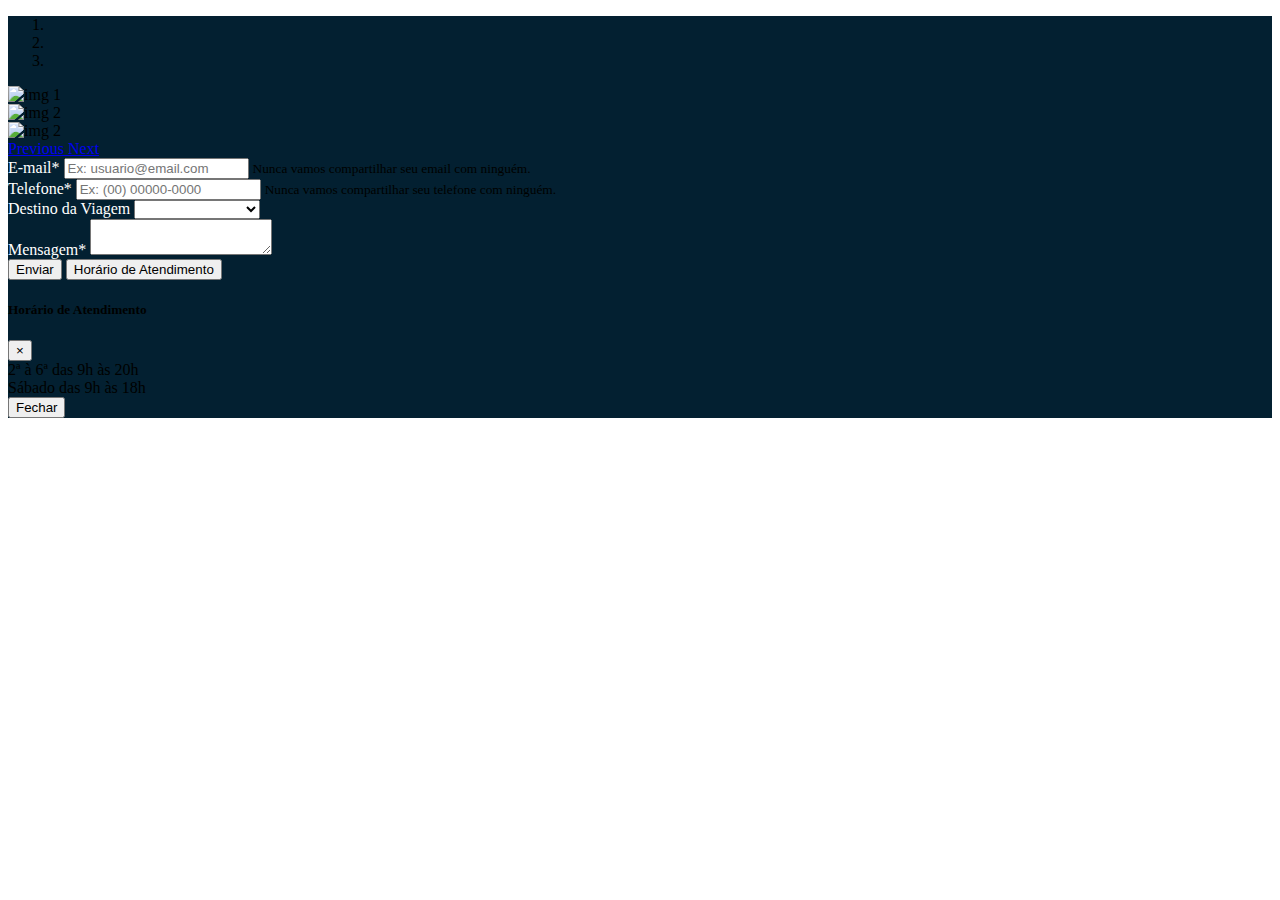
==== Aula 6 - Bootstrap/Exercícios/index2.html @ d83890a0 "Aula 6" ====
<!DOCTYPE html>
<html lang="pt-BR">
<head>
    <meta charset="UTF-8">
    <meta name="viewport" content="width=device-width, initial-scale=1.0">
    
    <link rel="stylesheet" href="https://stackpath.bootstrapcdn.com/bootstrap/4.5.0/css/bootstrap.min.css" integrity="sha384-9aIt2nRpC12Uk9gS9baDl411NQApFmC26EwAOH8WgZl5MYYxFfc+NcPb1dKGj7Sk" crossorigin="anonymous">
    
    <title>Formulário</title>
    
</head>

<body>
    
    <div class="container-fluid" style="background-color: #032031;">                 
        <div class="row justify-content-center">
            <div class="col-12 pl-0 pr-0">
                <div id="carouselExampleIndicators" class="carousel slide" data-ride="carousel">
                    <ol class="carousel-indicators">
                      <li data-target="#carouselExampleIndicators" data-slide-to="0" class="active"></li>
                      <li data-target="#carouselExampleIndicators" data-slide-to="1"></li>
                      <li data-target="#carouselExampleIndicators" data-slide-to="2"></li>
                    </ol>
                    <div class="carousel-inner">
                        <div class="carousel-item active">
                            <img src="imagens/viagem1.jpg" class="d-block w-100" alt="img 1">
                        </div>                    
                        <div class="carousel-item">
                            <img src="imagens/viagem2.jpg" class="d-block w-100" alt="img 2">
                        </div>  
                        <div class="carousel-item">
                            <img src="imagens/viagem3.jpg" class="d-block w-100" alt="img 2">
                        </div>         
                    </div>  
                    <a class="carousel-control-prev" href="#carouselExampleControls" role="button" data-slide="prev">
                        <span class="carousel-control-prev-icon" aria-hidden="true"></span>
                        <span class="sr-only">Previous</span>
                    </a>
                    <a class="carousel-control-next" href="#carouselExampleControls" role="button" data-slide="next">
                        <span class="carousel-control-next-icon" aria-hidden="true"></span>
                        <span class="sr-only">Next</span>
                    </a>
                </div>
            </div>
        </div>    
        <div class="row justify-content-center">
            <div class="col-12 col-md-6 pt-3 pb-3">        
                <form style="align-content: center;">
                    <div class="form-group">                        
                        <label for="email" style="color: white;">E-mail*</E-mail></label>
                        <input type="email" class="form-control" id="email" aria-describedby="emailHelp" placeholder="Ex: usuario@email.com" required>
                        <small id="emailHelp" class="form-text text-muted">Nunca vamos compartilhar seu email com ninguém.</small>
                    </div>
                    
                    <div class="form-group">
                        <label for="phone" style="color: white;">Telefone*</label>
                        <input type="text" class="form-control" id="phone" aria-describedby="phonelHelp"placeholder="Ex: (00) 00000-0000" required>
                        <small id="phoneHelp" class="form-text text-muted">Nunca vamos compartilhar seu telefone com ninguém.</small>
                    </div>

                    <div class="form-group">
                        <label for="destino" style="color: white;">Destino da Viagem</label>
                        <select class="form-control" id="destino">
                            <option></option>
                            <option>África</option>
                            <option>América Central</option>                                              
                            <option>América do Norte</option>
                            <option>América do Sul</option>
                            <option>Ásia</option>
                            <option>Europa</option>                        
                            <option>Oceania</option>
                        </select>
                    </div>
                    
                    <div class="form-group">
                        <label for="mensagem" style="color: white;">Mensagem*</label>
                        <textarea class="form-control" id="mensagem" required></textarea>
                    </div>

                    <!-- Cores:
                    - primary é azul royal
                    - secondary é cinza escuro
                    - success é verde
                    - warning é amarelo
                    - danger é vermelho
                    - info é azul de destaque
                    -->

                    <button type="submit" class="btn btn-secondary">Enviar</button>
                    <button type="button" class="btn btn-secondary" data-toggle="modal" data-target="#exampleModal">Horário de Atendimento</button>                         
                    <div class="modal fade" id="exampleModal" tabindex="-1" role="dialog" aria-labelledby="exampleModalLabel" aria-hidden="true">
                        <div class="modal-dialog modal-sm">
                            <div class="modal-content">
                                <div class="modal-header">
                                    <h5 class="modal-title" id="exampleModalLabel">Horário de Atendimento</h5>
                                        <button type="button" class="close" data-dismiss="modal" aria-label="Close">
                                            <span aria-hidden="true">&times;</span>
                                        </button>
                                </div>
                                <div class="modal-body pt-3 pb-3">
                                    2ª à 6ª das 9h às 20h<br>
                                    Sábado das 9h às 18h
                                </div>
                                <div class="modal-footer">
                                    <button type="button" class="btn btn-secondary" data-dismiss="modal">Fechar</button>
                                </div>
                            </div>
                        </div>                                                                  
                    </div>                        
                </form>  
            </div>
        </div>                                                     
                
<script src="https://code.jquery.com/jquery-3.5.1.slim.min.js" integrity="sha384-DfXdz2htPH0lsSSs5nCTpuj/zy4C+OGpamoFVy38MVBnE+IbbVYUew+OrCXaRkfj" crossorigin="anonymous"></script>
<script src="https://cdn.jsdelivr.net/npm/popper.js@1.16.0/dist/umd/popper.min.js" integrity="sha384-Q6E9RHvbIyZFJoft+2mJbHaEWldlvI9IOYy5n3zV9zzTtmI3UksdQRVvoxMfooAo" crossorigin="anonymous"></script>
<script src="https://stackpath.bootstrapcdn.com/bootstrap/4.5.0/js/bootstrap.min.js" integrity="sha384-OgVRvuATP1z7JjHLkuOU7Xw704+h835Lr+6QL9UvYjZE3Ipu6Tp75j7Bh/kR0JKI" crossorigin="anonymous"></script>

</body> 
</html>
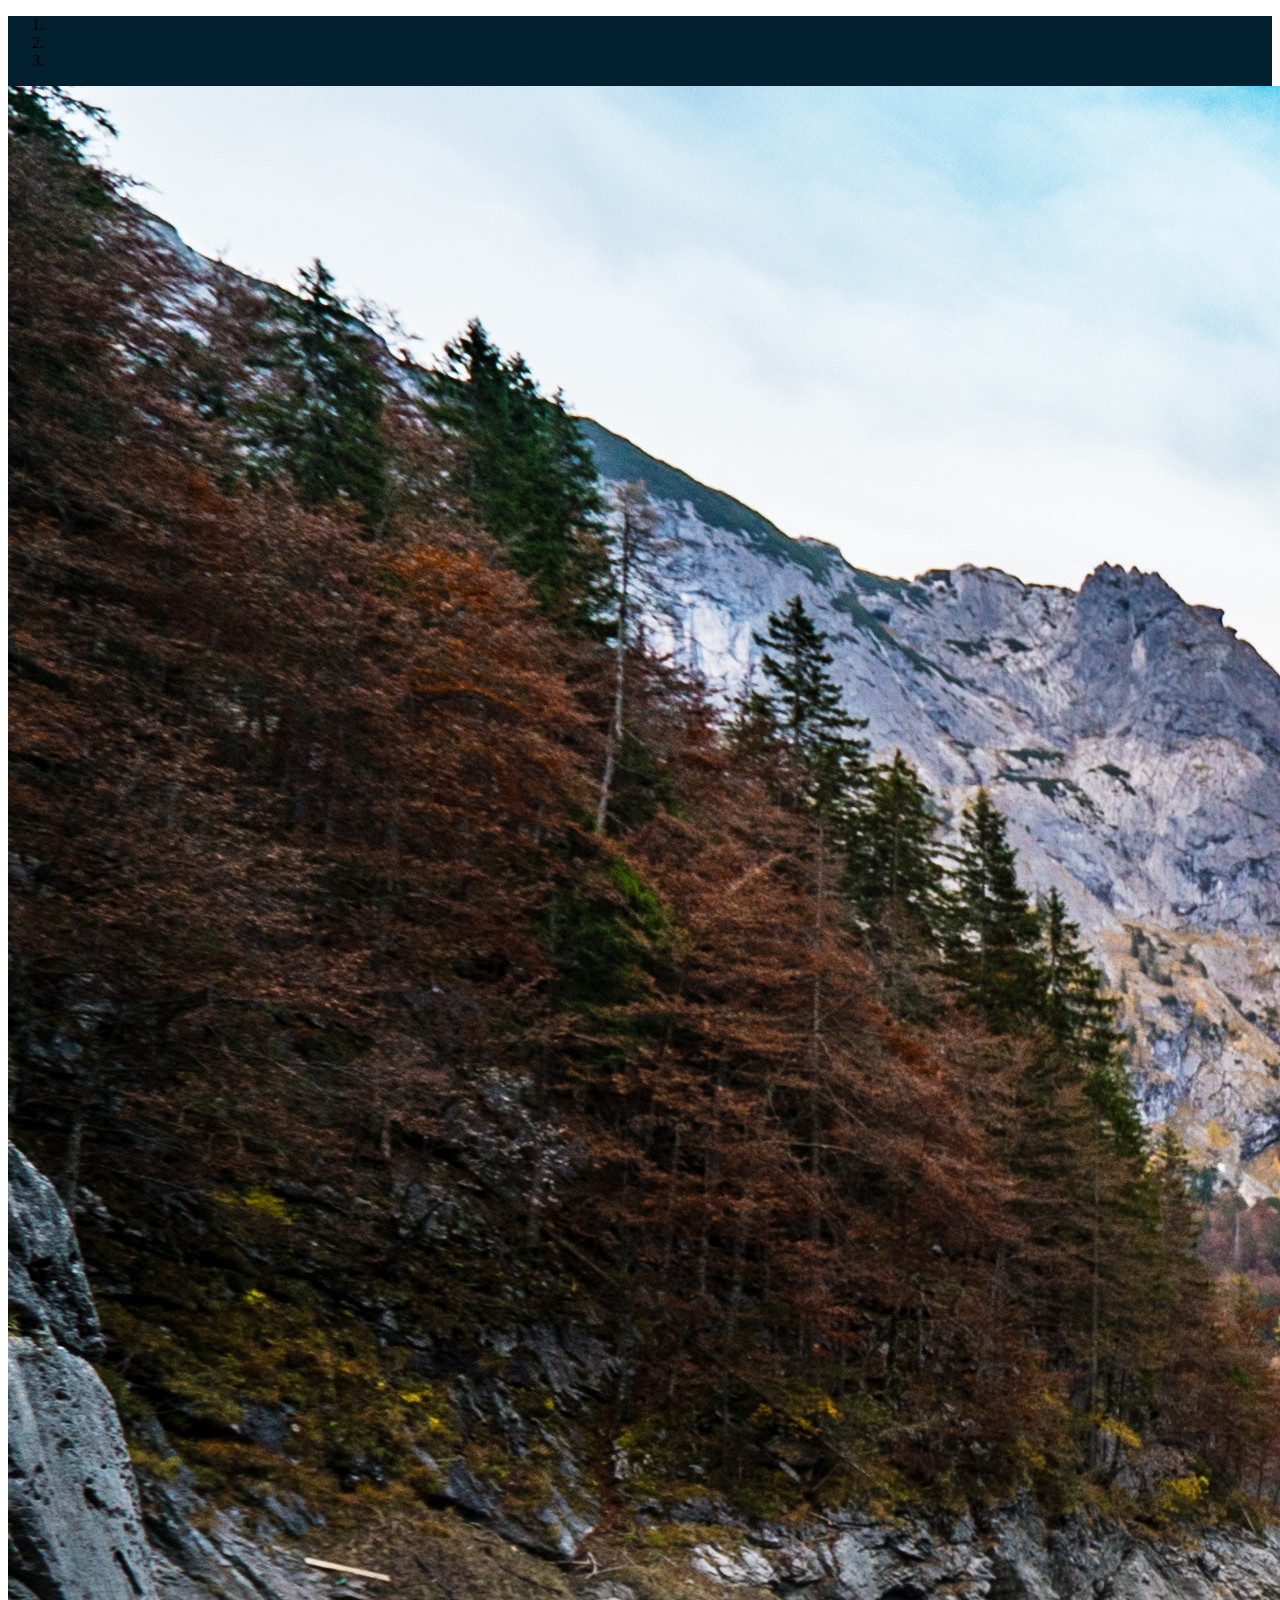
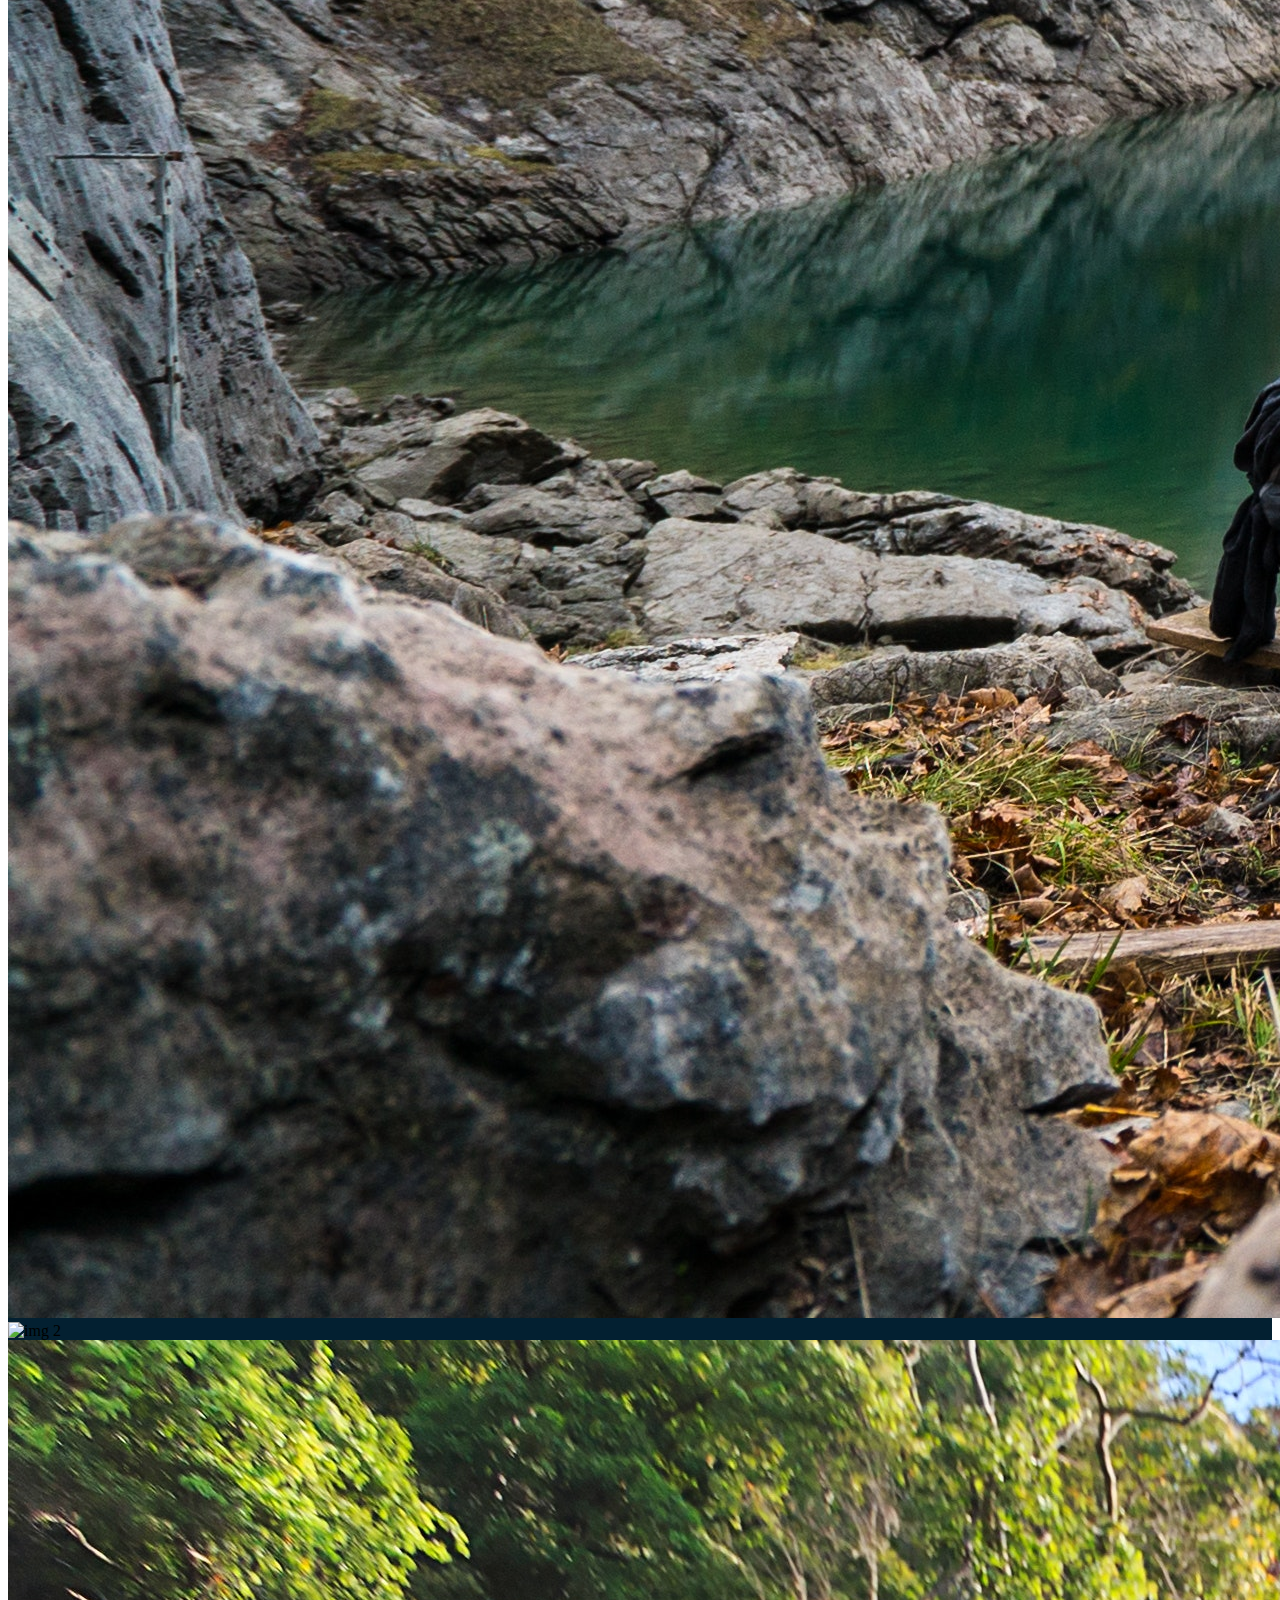
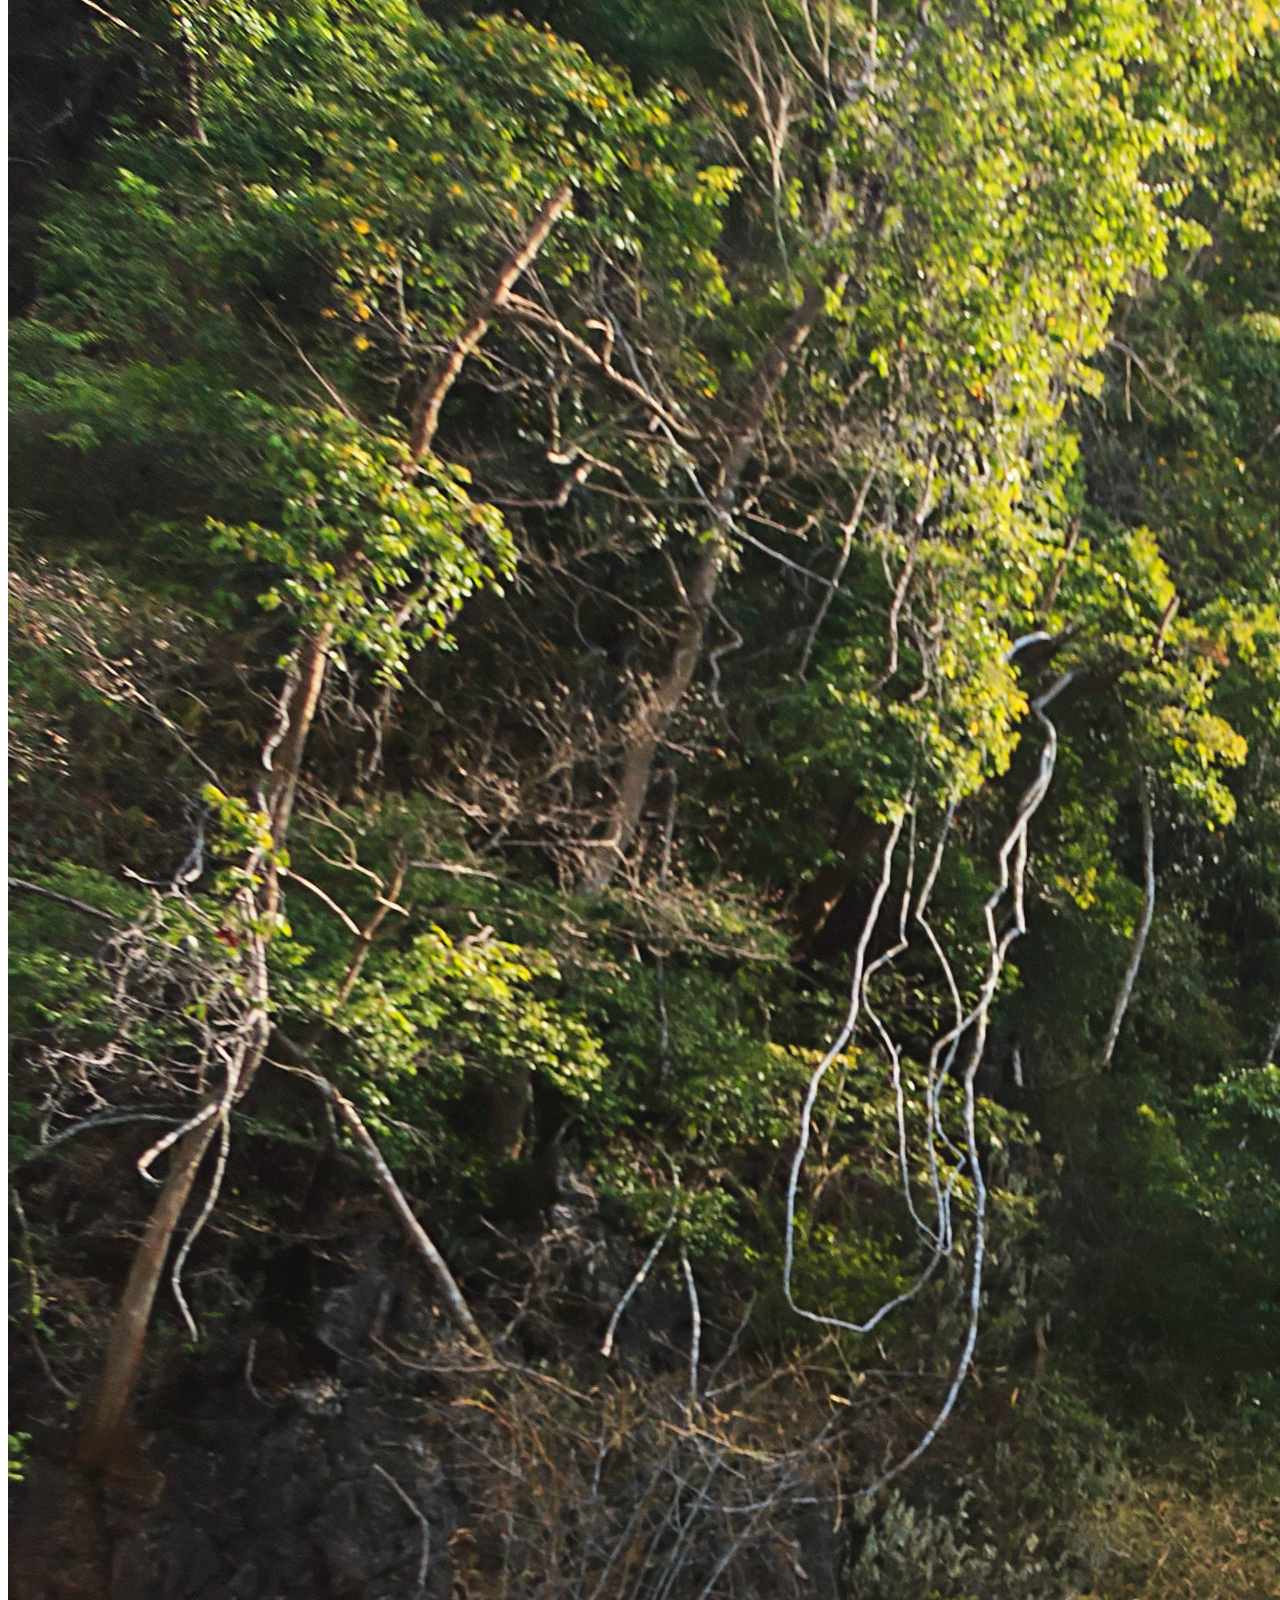
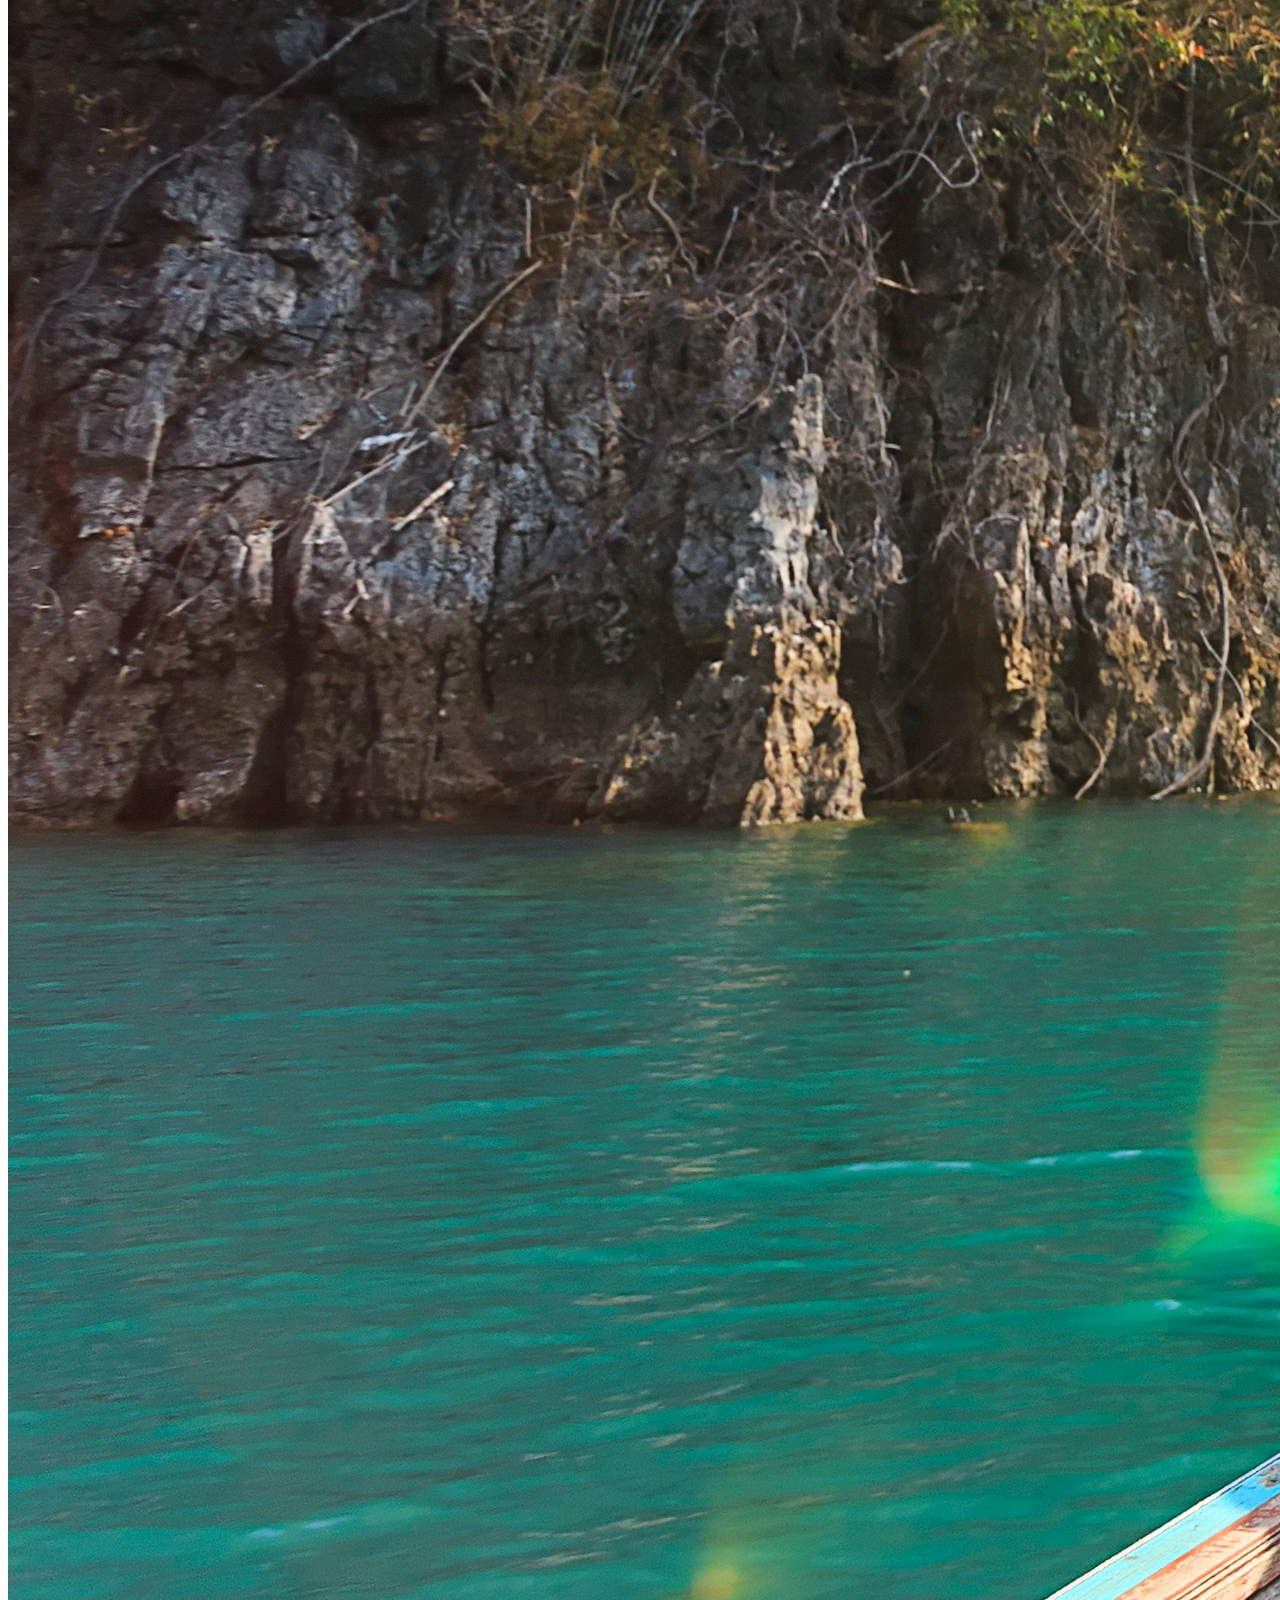
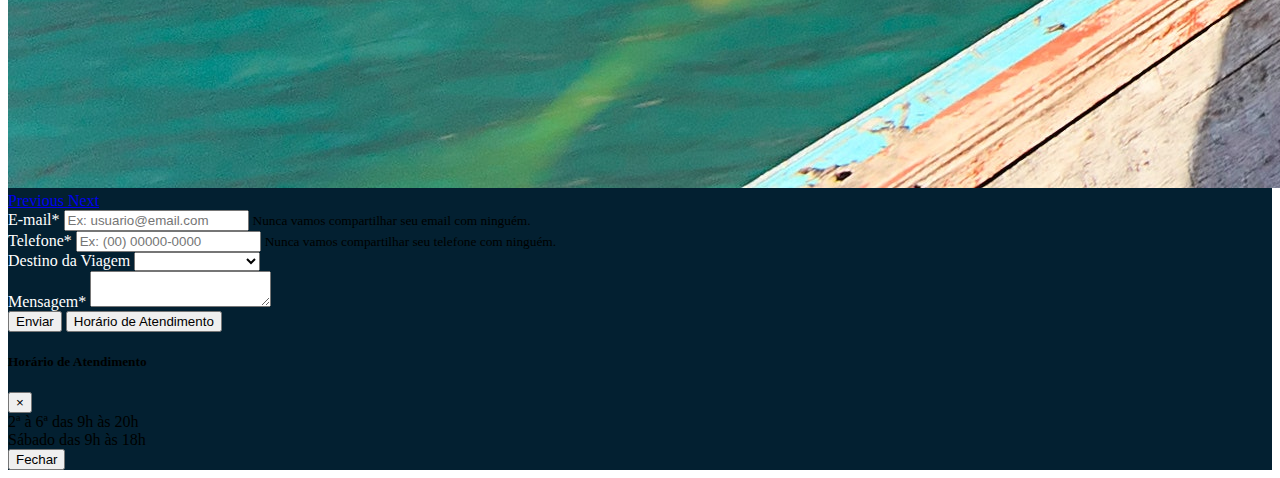
==== commit 5a08eda9: "Aula 6" ====
--- a/Aula 6 - Bootstrap/Exercícios/index2.html
+++ b/Aula 6 - Bootstrap/Exercícios/index2.html
@@ -23,13 +23,13 @@
                     </ol>
                     <div class="carousel-inner">
                         <div class="carousel-item active">
-                            <img src="imagens/viagem1.jpg" class="d-block w-100" alt="img 1">
+                            <img src="imagens2/viagem1.jpg" class="d-block w-100" alt="img 1">
                         </div>                    
                         <div class="carousel-item">
-                            <img src="imagens/viagem2.jpg" class="d-block w-100" alt="img 2">
+                            <img src="imagens2/viagem2.jpg" class="d-block w-100" alt="img 2">
                         </div>  
                         <div class="carousel-item">
-                            <img src="imagens/viagem3.jpg" class="d-block w-100" alt="img 2">
+                            <img src="imagens2/viagem3.jpg" class="d-block w-100" alt="img 2">
                         </div>         
                     </div>  
                     <a class="carousel-control-prev" href="#carouselExampleControls" role="button" data-slide="prev">
